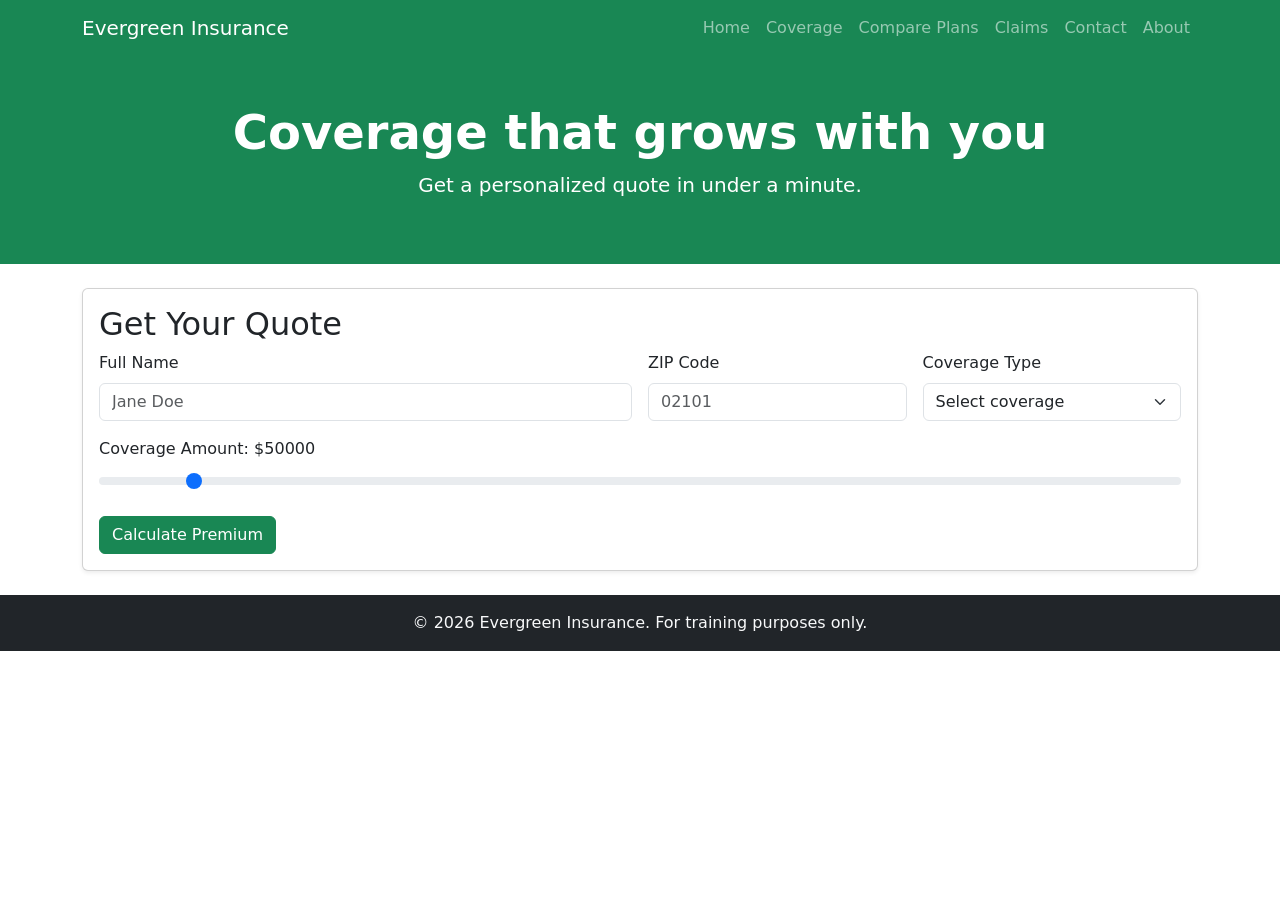
==== index.html @ 5f9226a0 "updates to deliver review outline and relocation of index to use github pages functionality" ====
<!DOCTYPE html>
<html lang="en">

<head>
  <meta charset="UTF-8">
  <meta name="viewport" content="width=device-width, initial-scale=1.0">
  <title>Evergreen Insurance — Get a Quote</title>

  <!-- Bootstrap 5 (provided) -->
  <link href="https://cdn.jsdelivr.net/npm/bootstrap@5.3.2/dist/css/bootstrap.min.css" rel="stylesheet">
  <link rel="stylesheet" href="css/theme.css">
</head>

<body>
  <header class="site-header">
    <nav class="navbar navbar-expand-lg navbar-dark bg-success">
      <div class="container">
        <a class="navbar-brand" href="#">Evergreen Insurance</a>
        <button class="navbar-toggler" type="button" data-bs-toggle="collapse" data-bs-target="#navMain"
          aria-controls="navMain" aria-expanded="false" aria-label="Toggle navigation">
          <span class="navbar-toggler-icon"></span>
        </button>
        <div class="collapse navbar-collapse" id="navMain">
          <ul class="navbar-nav ms-auto">
            <li class="nav-item"><a class="nav-link" href="#">Home</a></li>
            <li class="nav-item"><a class="nav-link" href="#">Coverage</a></li>
            <li class="nav-item"><a class="nav-link" href="#">Compare Plans</a></li>
            <li class="nav-item"><a class="nav-link" href="#">Claims</a></li>
            <li class="nav-item"><a class="nav-link" href="#">Contact</a></li>
            <li class="nav-item"><a class="nav-link" href="#footer">About</a></li>
          </ul>
        </div>
      </div>
    </nav>
  </header>
  <main>
    <section class="hero py-5 text-center text-white bg-success">
      <div class="container">
        <h1 class="display-5 fw-bold">Coverage that grows with you</h1>
        <p class="lead tagline">Get a personalized quote in under a minute.</p>
      </div>
    </section>

    <section class="quote-form-section container py-4">
      <div class="card shadow-sm">
        <div class="card-body">
          <h2 class="card-title">Get Your Quote</h2>

          <form id="quote-form" class="quote-form row g-3">
            <div class="col-md-6">
              <label for="fullName" class="form-label">Full Name</label>
              <input type="text" id="fullName" class="form-control" placeholder="Jane Doe" required>
            </div>

            <div class="col-md-3">
              <label for="zip" class="form-label">ZIP Code</label>
              <input type="text" id="zip" class="form-control" placeholder="02101" maxlength="5" required>
            </div>

            <div class="col-md-3">
              <label for="coverageType" class="form-label">Coverage Type</label>
              <select id="coverageType" class="form-select" required>
                <option value="">Select coverage</option>
                <option value="auto">Auto</option>
                <option value="home">Home</option>
                <option value="renters">Renters</option>
                <option value="condo">Condo</option>
              </select>
            </div>

            <div class="col-12">
              <label for="coverageAmount" class="form-label">
                Coverage Amount: $<span id="coverageAmountDisplay">50000</span>
              </label>
              <input type="range" id="coverageAmount" class="form-range" min="10000" max="500000" step="10000"
                value="50000">
            </div>

            <div class="col-12">
              <button type="submit" class="btn btn-success">Calculate Premium</button>
            </div>
          </form>

          <div id="premium-box" class="premium-box mt-4" hidden>
            <div class="premium-label text-muted">Estimated Monthly Premium</div>
            <div class="premium-value display-6 fw-bold" id="premium-value">$0</div>
          </div>
        </div>
      </div>
    </section>

    <!-- <section class="testimonials container py-5">
      <h2 class="text-center mb-4">What our customers say</h2>

      <div class="testimonial-row row g-4">
        <div class="col-md-4">
          <div class="card h-100">
            <div class="card-body">
              <p class="card-text">"Switched in five minutes. Saved $40 a month."</p>
              <footer class="blockquote-footer mt-2">M. Alvarez, Boston</footer>
            </div>
          </div>
        </div>
        <div class="col-md-4">
          <div class="card h-100">
            <div class="card-body">
              <p class="card-text">"The claim process was painless. Honestly surprised."</p>
              <footer class="blockquote-footer mt-2">T. Nguyen, Quincy</footer>
            </div>
          </div>
        </div>
        <div class="col-md-4">
          <div class="card h-100">
            <div class="card-body">
              <p class="card-text">"Renters coverage at a price I expected. No surprises."</p>
              <footer class="blockquote-footer mt-2">J. O'Connor, Cambridge</footer>
            </div>
          </div>
        </div>
      </div>
    </section> -->
  </main>

  <footer class="site-footer py-3 text-center bg-dark text-light">
    <p class="mb-0">&copy; 2026 Evergreen Insurance. For training purposes only.</p>
  </footer>

  <!-- Bootstrap bundle (provided) -->
  <script src="https://cdn.jsdelivr.net/npm/bootstrap@5.3.2/dist/js/bootstrap.bundle.min.js"></script>

  <script src="js/quote-calc.js"></script>
  <script>
    document.getElementById("quote-form").addEventListener("submit", function (e) {
      e.preventDefault();
      var coverageType = document.getElementById("coverageType").value;
      var coverageAmount = Number(document.getElementById("coverageAmount").value);
      var premium = calculatePremium(coverageType, coverageAmount);
      document.getElementById("premium-value").textContent = "$" + premium;
      document.getElementById("premium-box").hidden = false;
    });

    // Keep the slider value label in sync.
    var slider = document.getElementById("coverageAmount");
    var display = document.getElementById("coverageAmountDisplay");
    slider.addEventListener("input", function () { display.textContent = slider.value; });
  </script>

</body>

</html>
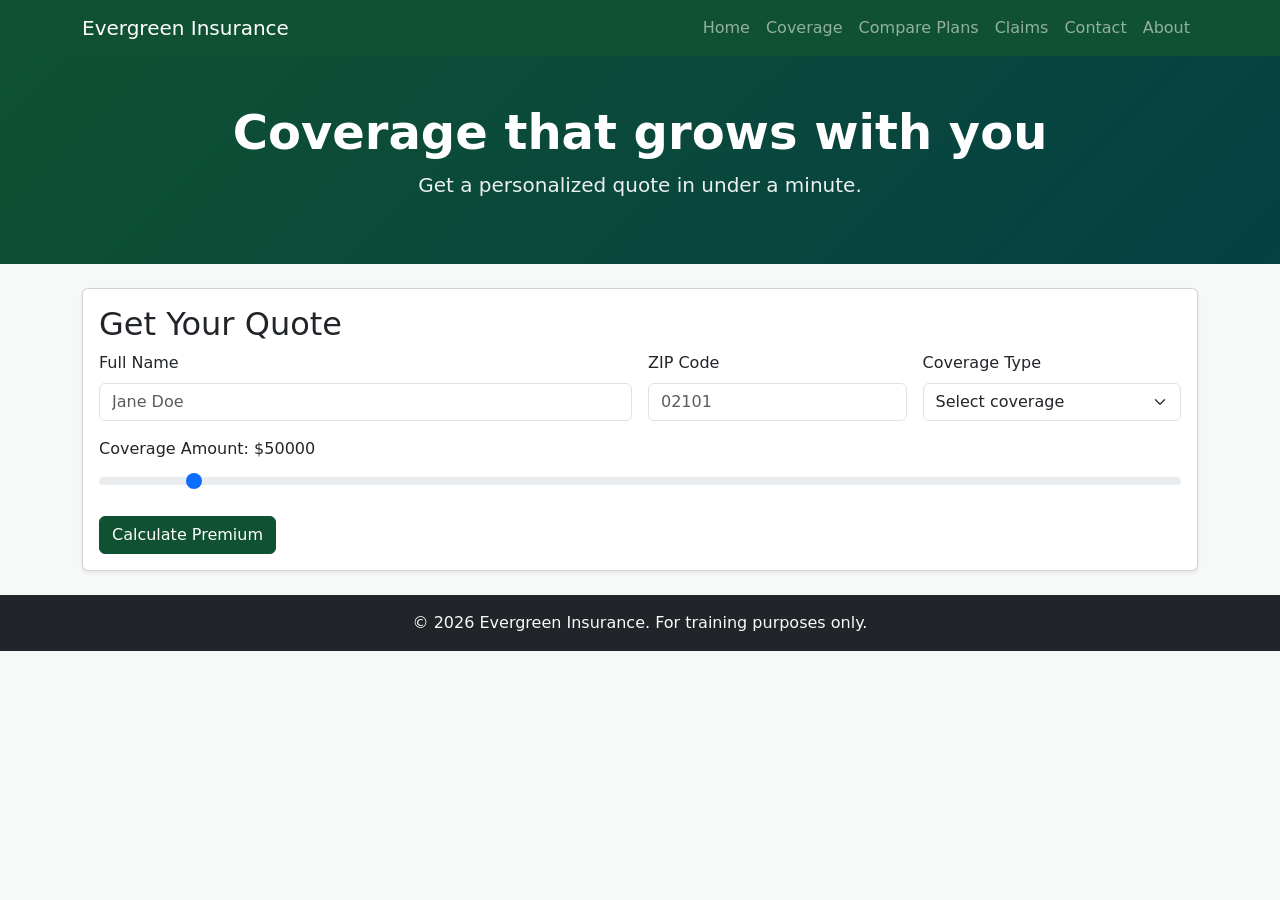
==== commit 4175e6e0: "updating links within index to make css and js work" ====
--- a/index.html
+++ b/index.html
@@ -8,7 +8,7 @@
 
   <!-- Bootstrap 5 (provided) -->
   <link href="https://cdn.jsdelivr.net/npm/bootstrap@5.3.2/dist/css/bootstrap.min.css" rel="stylesheet">
-  <link rel="stylesheet" href="css/theme.css">
+  <link rel="stylesheet" href="delivery-leadership-package/css/theme.css">
 </head>
 
 <body>
@@ -128,7 +128,7 @@
   <!-- Bootstrap bundle (provided) -->
   <script src="https://cdn.jsdelivr.net/npm/bootstrap@5.3.2/dist/js/bootstrap.bundle.min.js"></script>
 
-  <script src="js/quote-calc.js"></script>
+  <script src="delivery-leadership-package/js/quote-calc.js"></script>
   <script>
     document.getElementById("quote-form").addEventListener("submit", function (e) {
       e.preventDefault();
--- a/delivery-leadership-package/css/theme.css
+++ b/delivery-leadership-package/css/theme.css
@@ -0,0 +1,45 @@
+/* Evergreen Insurance — provided brand theme overlay
+   Applied on top of Bootstrap 5. Do not modify in the capstone —
+   "assemble, not author." */
+
+:root {
+  --evg-green: #0f5132;
+  --evg-green-dark: #044044;
+  --evg-green-soft: #e6f0ea;
+  --evg-ink: #1f2a2e;
+  --evg-muted: #6a7a72;
+}
+
+body {
+  color: var(--evg-ink);
+  background: #f7f9f8;
+}
+
+/* Tint Bootstrap success utilities to Evergreen brand green */
+.bg-success { background-color: var(--evg-green) !important; }
+.btn-success {
+  background-color: var(--evg-green) !important;
+  border-color: var(--evg-green) !important;
+}
+.btn-success:hover {
+  background-color: var(--evg-green-dark) !important;
+  border-color: var(--evg-green-dark) !important;
+}
+
+.hero {
+  background: linear-gradient(135deg, var(--evg-green) 0%, var(--evg-green-dark) 100%) !important;
+}
+
+.tagline {
+  opacity: 0.92;
+}
+
+.premium-box {
+  padding: 20px;
+  background: var(--evg-green-soft);
+  border-left: 4px solid var(--evg-green);
+  border-radius: 4px;
+}
+
+.premium-label { color: var(--evg-muted); }
+.premium-value { color: var(--evg-green); }
